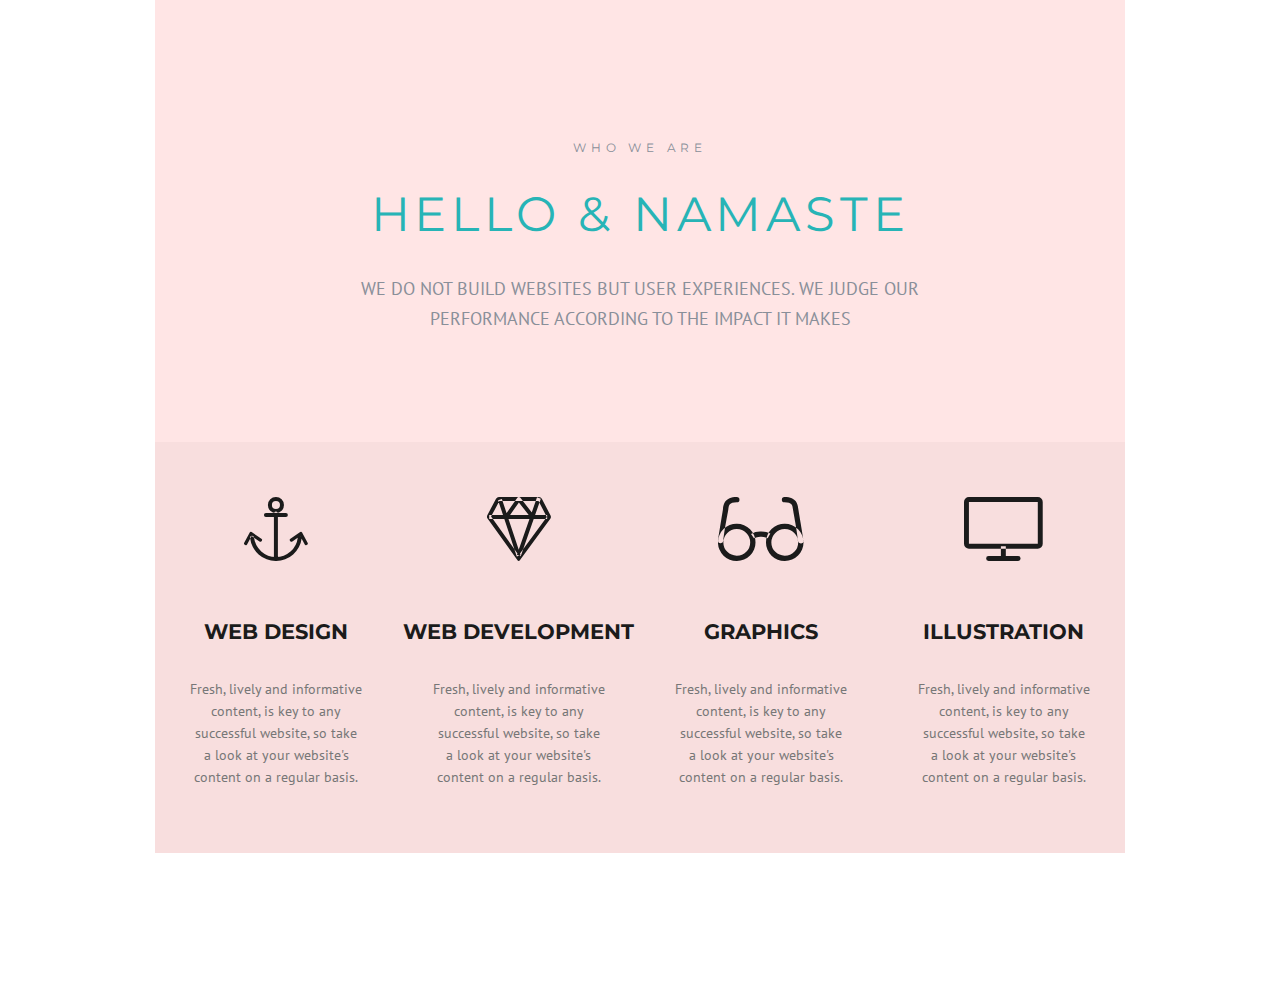
==== 7.1/index.html @ 9fd88c32 "add hw 7" ====
<!DOCTYPE html>
<html lang="en">

<head>
    <meta charset="UTF-8">
    <meta http-equiv="X-UA-Compatible" content="IE=edge">
    <meta name="viewport" content="width=device-width, initial-scale=1.0">
    <link rel="stylesheet" href="src/styles/styles.css">
    <link rel="preconnect" href="https://fonts.googleapis.com">
    <link rel="preconnect" href="https://fonts.gstatic.com" crossorigin>
    <link
        href="https://fonts.googleapis.com/css2?family=Montserrat:ital,wght@0,400;0,600;0,700;1,400;1,600;1,700&family=PT+Sans:ital,wght@0,400;0,700;1,400;1,700&display=swap"
        rel="stylesheet">
    <title>Namaste</title>
</head>

<body>
    <main>
        <section class="intro">
            <div class="container">
                <div class="intro-inner">
                    <span class="intro-subtitle">who we are</span>
                    <h1 class="intro-title">hello & namaste</h1>
                    <p class="intro-text">We do not build websites but user experiences. We judge our performance
                        according to the
                        impact
                        it
                        makes</p>
                </div>
            </div>
        </section>
        <section class="cards">
            <div class="container">
                <article class="card-item">
                    <a href="#" class="card-link">
                        <div class="card-image">
                            <svg viewbox="0 0 64.062 64.25" xmlns="http://www.w3.org/2000/svg" height="64">
                                <g>
                                    <path
                                        d="M288,538.191a26.1,26.1,0,0,1-25.924-23.031,2,2,0,1,1,3.973-.469,22.109,22.109,0,0,0,43.9.035,2,2,0,1,1,3.973.473A26.107,26.107,0,0,1,288,538.191Zm0-.508a2,2,0,0,1-2-2V490.558a2,2,0,0,1,4,0v45.125A2,2,0,0,1,288,537.683Zm0.033-59.746A4.063,4.063,0,1,1,283.969,482a4.067,4.067,0,0,1,4.063-4.063m0-4A8.063,8.063,0,1,0,296.094,482a8.062,8.062,0,0,0-8.062-8.063h0ZM312.4,513.163l-7.9,5.374a1.4,1.4,0,0,1-2.009-.29l-0.41-.451a1.544,1.544,0,0,1,.5-2.055l9.1-6.145c0.013-.009.019-0.02,0.031-0.027l0.616-.4a1.4,1.4,0,0,1,1.974.477l0.368,0.633c0.007,0.012,0,.026.013,0.038l5.142,9.456a1.544,1.544,0,0,1-.5,2.056l-0.57.214a1.4,1.4,0,0,1-1.922-.659Zm-48.792,0,7.9,5.374a1.4,1.4,0,0,0,2.009-.29l0.41-.451a1.544,1.544,0,0,0-.5-2.055l-9.1-6.145c-0.013-.009-0.019-0.02-0.031-0.027l-0.616-.4a1.4,1.4,0,0,0-1.974.477l-0.368.633c-0.007.012-.006,0.026-0.013,0.038l-5.142,9.456a1.544,1.544,0,0,0,.5,2.056l0.571,0.214a1.4,1.4,0,0,0,1.922-.659ZM278,490h20a2,2,0,0,1,0,4H278A2,2,0,0,1,278,490Z"
                                        transform="translate(-255.969 -473.938)">
                                    </path>
                                </g>
                            </svg>
                        </div>
                        <div class="card-info">
                            <h2 class="card-title">web design</h2>
                            <p class="card-text">Fresh, lively and informative content, is key to any successful
                                website, so take a look
                                at
                                your
                                website's content on a regular basis.</p>
                        </div>
                    </a>
                </article>
                <article class="card-item">
                    <a href="#" class="card-link">
                        <div class="card-image diamond">
                            <svg viewbox="0 0 63.968 64.062" xmlns="http://www.w3.org/2000/svg" height="64">
                                <g>
                                    <path
                                        d="M541.747,477.98l8.316,15.9L521.94,532.168,494.266,493.59l8.3-15.61h39.178m0.42-4h-40a3.676,3.676,0,0,0-2.94,1.766l-8.719,16.392a3.535,3.535,0,0,0,.227,3.391l30,41.822a1.366,1.366,0,0,0,2.35.014l30.494-41.516a3.519,3.519,0,0,0,.256-3.383l-8.743-16.715a3.639,3.639,0,0,0-2.927-1.771h0Zm8.25,22h-58v-4h58v4Zm-30.4,37.631-18.75-56.5,3.8-1.262,18.75,56.5Zm3.94-.424-3.778-1.32,20.1-57.547,3.777,1.32Zm-12.817-38.064-3.281-2.285,12.533-18a2,2,0,0,1,1.588-.858,2.118,2.118,0,0,1,1.633.774l13.467,17.338-3.16,2.453-11.8-15.192Z"
                                        transform="translate(-490.188 -473.969)">
                                    </path>
                                </g>
                            </svg>
                        </div>
                        <div class="card-info">
                            <h2 class="card-title">web development</h2>
                            <p class="card-text">Fresh, lively and informative content, is key to any successful
                                website, so take a
                                look
                                at
                                your
                                website's content on a regular basis.</p>
                        </div>
                    </a>
                </article>
                <article class="card-item">
                    <a href="#" class="card-link">
                        <div class="card-image">
                            <svg viewbox="0 0 64.188 48" xmlns="http://www.w3.org/2000/svg" height="64">
                                <g>
                                    <path
                                        d="M726.91,516.692c-0.047,0-.1,0-0.144-0.006a2,2,0,0,1-1.852-2.137c0.061-.865,3.113-19.832,3.623-22.888,0.049-.293.088-0.606,0.131-0.934,0.393-3.072,1.127-8.789,10.342-8.789a2,2,0,0,1,0,4c-5.7,0-6,2.338-6.375,5.3-0.049.379-.1,0.742-0.153,1.08-0.4,2.387-3.162,16.676-3.58,22.518A2,2,0,0,1,726.91,516.692Zm60.18,0.125a2.2,2.2,0,0,1-2.192-1.857c-0.418-5.842-3.183-20.258-3.58-22.643-0.056-.338-0.1-0.7-0.152-1.08-0.379-2.961-.68-5.3-6.375-5.3a2,2,0,0,1,0-4c9.215,0,9.949,5.717,10.342,8.789,0.043,0.328.082,0.641,0.131,0.934,0.509,3.056,3.761,22.148,3.822,23.014a2,2,0,0,1-1.852,2.136C787.186,516.815,787.137,516.817,787.09,516.817Zm-48.006-10.8a9.959,9.959,0,1,1,0,19.918,9.961,9.961,0,1,1,0-19.918m0-4a13.961,13.961,0,1,0,0,27.918,13.959,13.959,0,1,0,0-27.918h0Zm36,4a9.959,9.959,0,1,1,0,19.918,9.961,9.961,0,1,1,0-19.918m0-4a13.961,13.961,0,1,0,0,27.918,13.959,13.959,0,1,0,0-27.918h0Zm-23.211,10.938-2.18-3.354a13.759,13.759,0,0,1,7.287-1.769,15.33,15.33,0,0,1,7.17,1.56l-1.965,3.485a11.934,11.934,0,0,0-5.205-1.045A10.382,10.382,0,0,0,751.871,512.956Z"
                                        transform="translate(-724.906 -481.938)">
                                    </path>
                                </g>
                            </svg>
                        </div>
                        <div class="card-info">
                            <h2 class="card-title">graphics</h2>
                            <p class="card-text">Fresh, lively and informative content, is key to any successful
                                website, so take a look
                                at
                                your
                                website's content on a regular basis.</p>

                        </div>
                    </a>
                </article>
                <article class="card-item">
                    <a href="#" class="card-link">
                        <div class="card-image">
                            <svg viewbox="0 0 64 52.031" xmlns="http://www.w3.org/2000/svg" height="64">
                                <g>
                                    <path
                                        d="M1020,483.976v34.011H964V483.976h56m0-4H964a4.013,4.013,0,0,0-4,4v34.011a4.012,4.012,0,0,0,4,4h56a4.012,4.012,0,0,0,4-4V483.976a4.012,4.012,0,0,0-4-4h0ZM994,520v8h10a2,2,0,1,1,0,4H980a2,2,0,1,1,0-4h10v-8h4Z"
                                        transform="translate(-960 -479.969)">
                                    </path>
                                </g>
                            </svg>
                        </div>
                        <div class="card-info">
                            <h2 class="card-title">illustration</h2>
                            <p class="card-text">Fresh, lively and informative content, is key to any successful
                                website, so take a look
                                at
                                your
                                website's content on a regular basis.</p>
                        </div>
                    </a>
                </article>
            </div>
        </section>
    </main>
</body>

</html>
---- 7.1/src/styles/styles.css ----
html,
body {
    box-sizing: border-box;
    padding: 0;
    margin: 0;
}

* {
    box-sizing: border-box;
    font-size: 0;
    margin: 0;
    padding: 0;
}

img {
    display: block;
    width: 100%;
}

p {
    padding: 0;
    margin: 0;
}

.container {
    width: 100%;
    max-width: 970px;
    margin: 0 auto;
}

.intro-inner {
    background-color: #ffe5e5;
    padding: 120px 181px 86px;
}

.intro-subtitle {
    display: block;
    color: #898f99;
    text-align: center;
    text-transform: uppercase;
    font-family: 'Montserrat', sans-serif;
    font-size: 12px;
    letter-spacing: 0.4em;
    line-height: 30px;
    padding: 13px;
}

.intro-title {
    color: #27b4b6;
    text-align: center;
    text-transform: uppercase;
    font-family: 'Montserrat', sans-serif;
    font-size: 48px;
    font-weight: 400;
    letter-spacing: 0.1em;
    line-height: 30px;
    padding: 23px;
}

.intro-text {
    color: #898f99;
    text-align: center;
    text-transform: uppercase;
    font-family: 'PT Sans', sans-serif;
    font-size: 18px;
    line-height: 30px;
    padding: 22px;
}

.card-item {
    display: inline-block;
    max-width: 25%;
    background-color: #f8dede;
    text-align: center;
    margin-bottom: 140px;
}

.card-link {
    display: block;
    text-decoration: none;
}

.card-link:hover .card-image {
    background-color: #27b4b6;
    fill: #f8dede;
}

.card-link:hover .card-title {
    background-color: #27b4b6;
    color: #f8dede;
}

.card-link:hover .card-text {
    background-color: #27b4b6;
    color: #f8dede;
}

.card-image {
    display: block;
    fill: #1b1b1b;
    padding: 55px;
}

.card-title {
    display: block;
    color: #1b1b1b;
    font-family: 'Montserrat', sans-serif;
    font-size: 21px;
    text-transform: uppercase;
    line-height: 22px;
    padding: 5px;
}

.card-text {
    color: #777;
    font-family: 'PT Sans', sans-serif;
    font-size: 14px;
    font-weight: 400;
    line-height: 22px;
    padding: 30px 35px 65px;
}
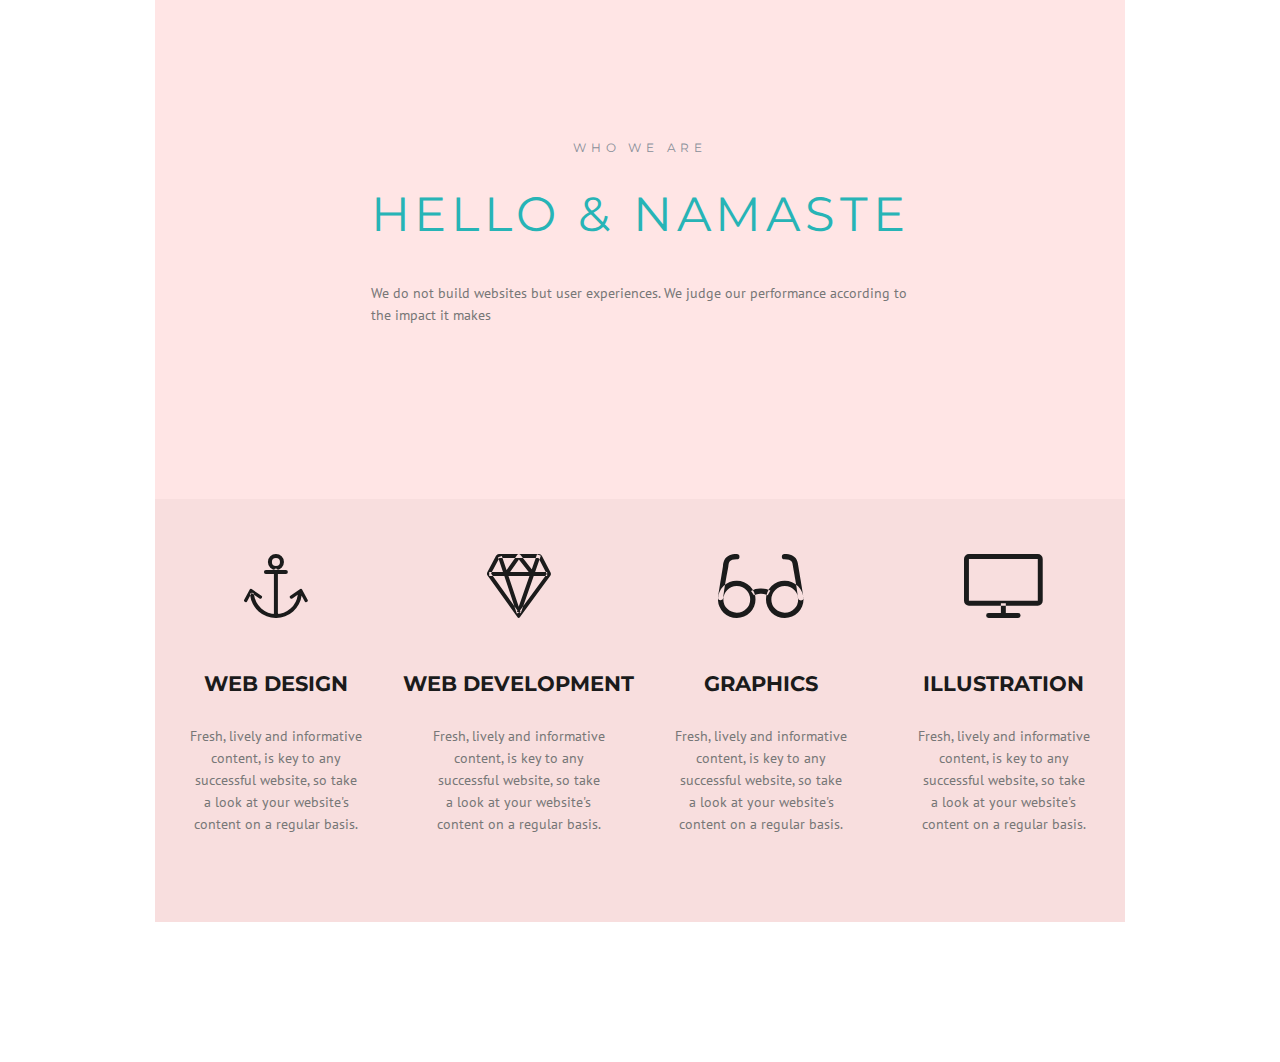
==== commit d42813ec: "mod index.html" ====
--- a/7.1/index.html
+++ b/7.1/index.html
@@ -21,106 +21,83 @@
                 <div class="intro-inner">
                     <span class="intro-subtitle">who we are</span>
                     <h1 class="intro-title">hello & namaste</h1>
-                    <p class="intro-text">We do not build websites but user experiences. We judge our performance
-                        according to the
-                        impact
-                        it
-                        makes</p>
+                    <p class="card-text">We do not build websites but user experiences. We judge our performance
+                        according to the impact it makes</p>
                 </div>
             </div>
         </section>
         <section class="cards">
             <div class="container">
-                <article class="card-item">
-                    <a href="#" class="card-link">
-                        <div class="card-image">
-                            <svg viewbox="0 0 64.062 64.25" xmlns="http://www.w3.org/2000/svg" height="64">
-                                <g>
-                                    <path
-                                        d="M288,538.191a26.1,26.1,0,0,1-25.924-23.031,2,2,0,1,1,3.973-.469,22.109,22.109,0,0,0,43.9.035,2,2,0,1,1,3.973.473A26.107,26.107,0,0,1,288,538.191Zm0-.508a2,2,0,0,1-2-2V490.558a2,2,0,0,1,4,0v45.125A2,2,0,0,1,288,537.683Zm0.033-59.746A4.063,4.063,0,1,1,283.969,482a4.067,4.067,0,0,1,4.063-4.063m0-4A8.063,8.063,0,1,0,296.094,482a8.062,8.062,0,0,0-8.062-8.063h0ZM312.4,513.163l-7.9,5.374a1.4,1.4,0,0,1-2.009-.29l-0.41-.451a1.544,1.544,0,0,1,.5-2.055l9.1-6.145c0.013-.009.019-0.02,0.031-0.027l0.616-.4a1.4,1.4,0,0,1,1.974.477l0.368,0.633c0.007,0.012,0,.026.013,0.038l5.142,9.456a1.544,1.544,0,0,1-.5,2.056l-0.57.214a1.4,1.4,0,0,1-1.922-.659Zm-48.792,0,7.9,5.374a1.4,1.4,0,0,0,2.009-.29l0.41-.451a1.544,1.544,0,0,0-.5-2.055l-9.1-6.145c-0.013-.009-0.019-0.02-0.031-0.027l-0.616-.4a1.4,1.4,0,0,0-1.974.477l-0.368.633c-0.007.012-.006,0.026-0.013,0.038l-5.142,9.456a1.544,1.544,0,0,0,.5,2.056l0.571,0.214a1.4,1.4,0,0,0,1.922-.659ZM278,490h20a2,2,0,0,1,0,4H278A2,2,0,0,1,278,490Z"
-                                        transform="translate(-255.969 -473.938)">
-                                    </path>
-                                </g>
-                            </svg>
-                        </div>
-                        <div class="card-info">
+                <ul class="cards-list">
+                    <li class="card-item">
+                        <a href="#" class="card-link">
+                            <div class="card-image">
+                                <svg viewbox="0 0 64.062 64.25" xmlns="http://www.w3.org/2000/svg" height="64">
+                                    <g>
+                                        <path
+                                            d="M288,538.191a26.1,26.1,0,0,1-25.924-23.031,2,2,0,1,1,3.973-.469,22.109,22.109,0,0,0,43.9.035,2,2,0,1,1,3.973.473A26.107,26.107,0,0,1,288,538.191Zm0-.508a2,2,0,0,1-2-2V490.558a2,2,0,0,1,4,0v45.125A2,2,0,0,1,288,537.683Zm0.033-59.746A4.063,4.063,0,1,1,283.969,482a4.067,4.067,0,0,1,4.063-4.063m0-4A8.063,8.063,0,1,0,296.094,482a8.062,8.062,0,0,0-8.062-8.063h0ZM312.4,513.163l-7.9,5.374a1.4,1.4,0,0,1-2.009-.29l-0.41-.451a1.544,1.544,0,0,1,.5-2.055l9.1-6.145c0.013-.009.019-0.02,0.031-0.027l0.616-.4a1.4,1.4,0,0,1,1.974.477l0.368,0.633c0.007,0.012,0,.026.013,0.038l5.142,9.456a1.544,1.544,0,0,1-.5,2.056l-0.57.214a1.4,1.4,0,0,1-1.922-.659Zm-48.792,0,7.9,5.374a1.4,1.4,0,0,0,2.009-.29l0.41-.451a1.544,1.544,0,0,0-.5-2.055l-9.1-6.145c-0.013-.009-0.019-0.02-0.031-0.027l-0.616-.4a1.4,1.4,0,0,0-1.974.477l-0.368.633c-0.007.012-.006,0.026-0.013,0.038l-5.142,9.456a1.544,1.544,0,0,0,.5,2.056l0.571,0.214a1.4,1.4,0,0,0,1.922-.659ZM278,490h20a2,2,0,0,1,0,4H278A2,2,0,0,1,278,490Z"
+                                            transform="translate(-255.969 -473.938)">
+                                        </path>
+                                    </g>
+                                </svg>
+                            </div>
                             <h2 class="card-title">web design</h2>
                             <p class="card-text">Fresh, lively and informative content, is key to any successful
-                                website, so take a look
-                                at
-                                your
-                                website's content on a regular basis.</p>
-                        </div>
-                    </a>
-                </article>
-                <article class="card-item">
-                    <a href="#" class="card-link">
-                        <div class="card-image diamond">
-                            <svg viewbox="0 0 63.968 64.062" xmlns="http://www.w3.org/2000/svg" height="64">
-                                <g>
-                                    <path
-                                        d="M541.747,477.98l8.316,15.9L521.94,532.168,494.266,493.59l8.3-15.61h39.178m0.42-4h-40a3.676,3.676,0,0,0-2.94,1.766l-8.719,16.392a3.535,3.535,0,0,0,.227,3.391l30,41.822a1.366,1.366,0,0,0,2.35.014l30.494-41.516a3.519,3.519,0,0,0,.256-3.383l-8.743-16.715a3.639,3.639,0,0,0-2.927-1.771h0Zm8.25,22h-58v-4h58v4Zm-30.4,37.631-18.75-56.5,3.8-1.262,18.75,56.5Zm3.94-.424-3.778-1.32,20.1-57.547,3.777,1.32Zm-12.817-38.064-3.281-2.285,12.533-18a2,2,0,0,1,1.588-.858,2.118,2.118,0,0,1,1.633.774l13.467,17.338-3.16,2.453-11.8-15.192Z"
-                                        transform="translate(-490.188 -473.969)">
-                                    </path>
-                                </g>
-                            </svg>
-                        </div>
-                        <div class="card-info">
+                                website, so take a look at your website's content on a regular basis.</p>
+                        </a>
+                    </li>
+                    <li class="card-item">
+                        <a href="#" class="card-link">
+                            <div class="card-image">
+                                <svg viewbox="0 0 63.968 64.062" xmlns="http://www.w3.org/2000/svg" height="64">
+                                    <g>
+                                        <path
+                                            d="M541.747,477.98l8.316,15.9L521.94,532.168,494.266,493.59l8.3-15.61h39.178m0.42-4h-40a3.676,3.676,0,0,0-2.94,1.766l-8.719,16.392a3.535,3.535,0,0,0,.227,3.391l30,41.822a1.366,1.366,0,0,0,2.35.014l30.494-41.516a3.519,3.519,0,0,0,.256-3.383l-8.743-16.715a3.639,3.639,0,0,0-2.927-1.771h0Zm8.25,22h-58v-4h58v4Zm-30.4,37.631-18.75-56.5,3.8-1.262,18.75,56.5Zm3.94-.424-3.778-1.32,20.1-57.547,3.777,1.32Zm-12.817-38.064-3.281-2.285,12.533-18a2,2,0,0,1,1.588-.858,2.118,2.118,0,0,1,1.633.774l13.467,17.338-3.16,2.453-11.8-15.192Z"
+                                            transform="translate(-490.188 -473.969)">
+                                        </path>
+                                    </g>
+                                </svg>
+                            </div>
                             <h2 class="card-title">web development</h2>
                             <p class="card-text">Fresh, lively and informative content, is key to any successful
-                                website, so take a
-                                look
-                                at
-                                your
-                                website's content on a regular basis.</p>
-                        </div>
-                    </a>
-                </article>
-                <article class="card-item">
-                    <a href="#" class="card-link">
-                        <div class="card-image">
-                            <svg viewbox="0 0 64.188 48" xmlns="http://www.w3.org/2000/svg" height="64">
-                                <g>
-                                    <path
-                                        d="M726.91,516.692c-0.047,0-.1,0-0.144-0.006a2,2,0,0,1-1.852-2.137c0.061-.865,3.113-19.832,3.623-22.888,0.049-.293.088-0.606,0.131-0.934,0.393-3.072,1.127-8.789,10.342-8.789a2,2,0,0,1,0,4c-5.7,0-6,2.338-6.375,5.3-0.049.379-.1,0.742-0.153,1.08-0.4,2.387-3.162,16.676-3.58,22.518A2,2,0,0,1,726.91,516.692Zm60.18,0.125a2.2,2.2,0,0,1-2.192-1.857c-0.418-5.842-3.183-20.258-3.58-22.643-0.056-.338-0.1-0.7-0.152-1.08-0.379-2.961-.68-5.3-6.375-5.3a2,2,0,0,1,0-4c9.215,0,9.949,5.717,10.342,8.789,0.043,0.328.082,0.641,0.131,0.934,0.509,3.056,3.761,22.148,3.822,23.014a2,2,0,0,1-1.852,2.136C787.186,516.815,787.137,516.817,787.09,516.817Zm-48.006-10.8a9.959,9.959,0,1,1,0,19.918,9.961,9.961,0,1,1,0-19.918m0-4a13.961,13.961,0,1,0,0,27.918,13.959,13.959,0,1,0,0-27.918h0Zm36,4a9.959,9.959,0,1,1,0,19.918,9.961,9.961,0,1,1,0-19.918m0-4a13.961,13.961,0,1,0,0,27.918,13.959,13.959,0,1,0,0-27.918h0Zm-23.211,10.938-2.18-3.354a13.759,13.759,0,0,1,7.287-1.769,15.33,15.33,0,0,1,7.17,1.56l-1.965,3.485a11.934,11.934,0,0,0-5.205-1.045A10.382,10.382,0,0,0,751.871,512.956Z"
-                                        transform="translate(-724.906 -481.938)">
-                                    </path>
-                                </g>
-                            </svg>
-                        </div>
-                        <div class="card-info">
+                                website, so take a look at your website's content on a regular basis.</p>
+                        </a>
+                    </li>
+                    <li class="card-item">
+                        <a href="#" class="card-link">
+                            <div class="card-image">
+                                <svg viewbox="0 0 64.188 48" xmlns="http://www.w3.org/2000/svg" height="64">
+                                    <g>
+                                        <path
+                                            d="M726.91,516.692c-0.047,0-.1,0-0.144-0.006a2,2,0,0,1-1.852-2.137c0.061-.865,3.113-19.832,3.623-22.888,0.049-.293.088-0.606,0.131-0.934,0.393-3.072,1.127-8.789,10.342-8.789a2,2,0,0,1,0,4c-5.7,0-6,2.338-6.375,5.3-0.049.379-.1,0.742-0.153,1.08-0.4,2.387-3.162,16.676-3.58,22.518A2,2,0,0,1,726.91,516.692Zm60.18,0.125a2.2,2.2,0,0,1-2.192-1.857c-0.418-5.842-3.183-20.258-3.58-22.643-0.056-.338-0.1-0.7-0.152-1.08-0.379-2.961-.68-5.3-6.375-5.3a2,2,0,0,1,0-4c9.215,0,9.949,5.717,10.342,8.789,0.043,0.328.082,0.641,0.131,0.934,0.509,3.056,3.761,22.148,3.822,23.014a2,2,0,0,1-1.852,2.136C787.186,516.815,787.137,516.817,787.09,516.817Zm-48.006-10.8a9.959,9.959,0,1,1,0,19.918,9.961,9.961,0,1,1,0-19.918m0-4a13.961,13.961,0,1,0,0,27.918,13.959,13.959,0,1,0,0-27.918h0Zm36,4a9.959,9.959,0,1,1,0,19.918,9.961,9.961,0,1,1,0-19.918m0-4a13.961,13.961,0,1,0,0,27.918,13.959,13.959,0,1,0,0-27.918h0Zm-23.211,10.938-2.18-3.354a13.759,13.759,0,0,1,7.287-1.769,15.33,15.33,0,0,1,7.17,1.56l-1.965,3.485a11.934,11.934,0,0,0-5.205-1.045A10.382,10.382,0,0,0,751.871,512.956Z"
+                                            transform="translate(-724.906 -481.938)">
+                                        </path>
+                                    </g>
+                                </svg>
+                            </div>
                             <h2 class="card-title">graphics</h2>
                             <p class="card-text">Fresh, lively and informative content, is key to any successful
-                                website, so take a look
-                                at
-                                your
-                                website's content on a regular basis.</p>
-
-                        </div>
-                    </a>
-                </article>
-                <article class="card-item">
-                    <a href="#" class="card-link">
-                        <div class="card-image">
-                            <svg viewbox="0 0 64 52.031" xmlns="http://www.w3.org/2000/svg" height="64">
-                                <g>
-                                    <path
-                                        d="M1020,483.976v34.011H964V483.976h56m0-4H964a4.013,4.013,0,0,0-4,4v34.011a4.012,4.012,0,0,0,4,4h56a4.012,4.012,0,0,0,4-4V483.976a4.012,4.012,0,0,0-4-4h0ZM994,520v8h10a2,2,0,1,1,0,4H980a2,2,0,1,1,0-4h10v-8h4Z"
-                                        transform="translate(-960 -479.969)">
-                                    </path>
-                                </g>
-                            </svg>
-                        </div>
-                        <div class="card-info">
+                                website, so take a look at your website's content on a regular basis.</p>
+                        </a>
+                    </li>
+                    <li class="card-item">
+                        <a href="#" class="card-link">
+                            <div class="card-image">
+                                <svg viewbox="0 0 64 52.031" xmlns="http://www.w3.org/2000/svg" height="64">
+                                    <g>
+                                        <path
+                                            d="M1020,483.976v34.011H964V483.976h56m0-4H964a4.013,4.013,0,0,0-4,4v34.011a4.012,4.012,0,0,0,4,4h56a4.012,4.012,0,0,0,4-4V483.976a4.012,4.012,0,0,0-4-4h0ZM994,520v8h10a2,2,0,1,1,0,4H980a2,2,0,1,1,0-4h10v-8h4Z"
+                                            transform="translate(-960 -479.969)">
+                                        </path>
+                                    </g>
+                                </svg>
+                            </div>
                             <h2 class="card-title">illustration</h2>
                             <p class="card-text">Fresh, lively and informative content, is key to any successful
-                                website, so take a look
-                                at
-                                your
-                                website's content on a regular basis.</p>
-                        </div>
-                    </a>
-                </article>
+                                website, so take a look at your website's content on a regular basis.</p>
+                        </a>
+                    </li>
+                </ul>
             </div>
         </section>
     </main>
--- a/7.1/src/styles/styles.css
+++ b/7.1/src/styles/styles.css
@@ -8,6 +8,7 @@
 * {
     box-sizing: border-box;
     font-size: 0;
+    transition: background .1s ease-in;
     margin: 0;
     padding: 0;
 }
@@ -67,6 +68,11 @@
     padding: 22px;
 }
 
+.cards-list {
+    list-style: none;
+    padding: 0;
+}
+
 .card-item {
     display: inline-block;
     max-width: 25%;
@@ -75,24 +81,24 @@
     margin-bottom: 140px;
 }
 
-.card-link {
-    display: block;
-    text-decoration: none;
-}
-
-.card-link:hover .card-image {
+.card-item:hover .card-image {
     background-color: #27b4b6;
     fill: #f8dede;
 }
 
-.card-link:hover .card-title {
+.card-item:hover .card-title {
     background-color: #27b4b6;
     color: #f8dede;
 }
 
-.card-link:hover .card-text {
+.card-item:hover .card-text {
     background-color: #27b4b6;
     color: #f8dede;
+}
+
+.card-link {
+    display: block;
+    text-decoration: none;
 }
 
 .card-image {
@@ -102,13 +108,11 @@
 }
 
 .card-title {
-    display: block;
     color: #1b1b1b;
     font-family: 'Montserrat', sans-serif;
     font-size: 21px;
     text-transform: uppercase;
     line-height: 22px;
-    padding: 5px;
 }
 
 .card-text {
@@ -117,5 +121,5 @@
     font-size: 14px;
     font-weight: 400;
     line-height: 22px;
-    padding: 30px 35px 65px;
+    padding: 30px 35px 87px;
 }
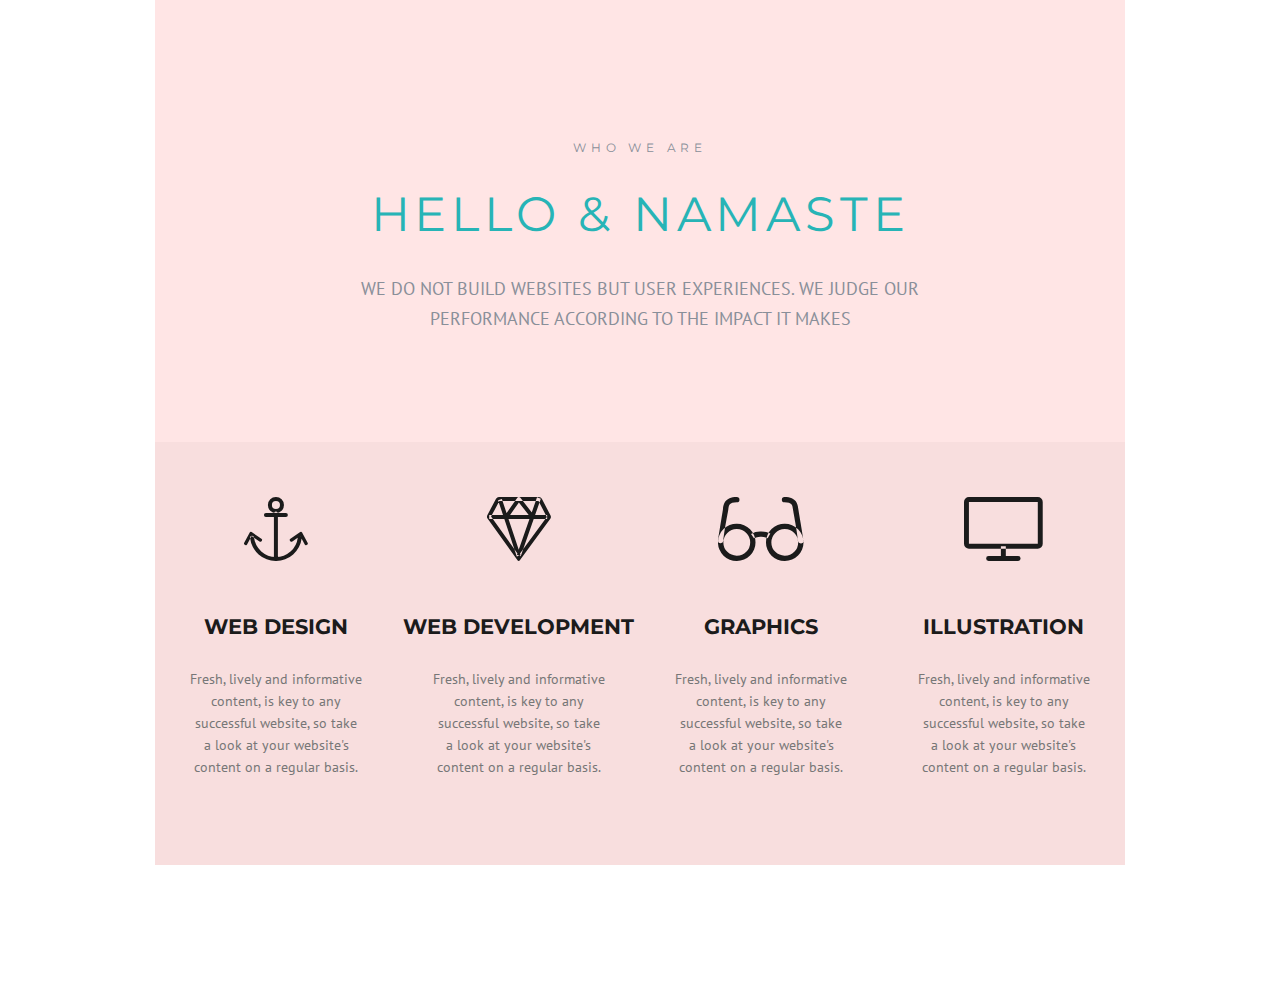
==== commit cc84d86d: "mod index.html" ====
--- a/7.1/index.html
+++ b/7.1/index.html
@@ -21,7 +21,7 @@
                 <div class="intro-inner">
                     <span class="intro-subtitle">who we are</span>
                     <h1 class="intro-title">hello & namaste</h1>
-                    <p class="card-text">We do not build websites but user experiences. We judge our performance
+                    <p class="intro-text">We do not build websites but user experiences. We judge our performance
                         according to the impact it makes</p>
                 </div>
             </div>
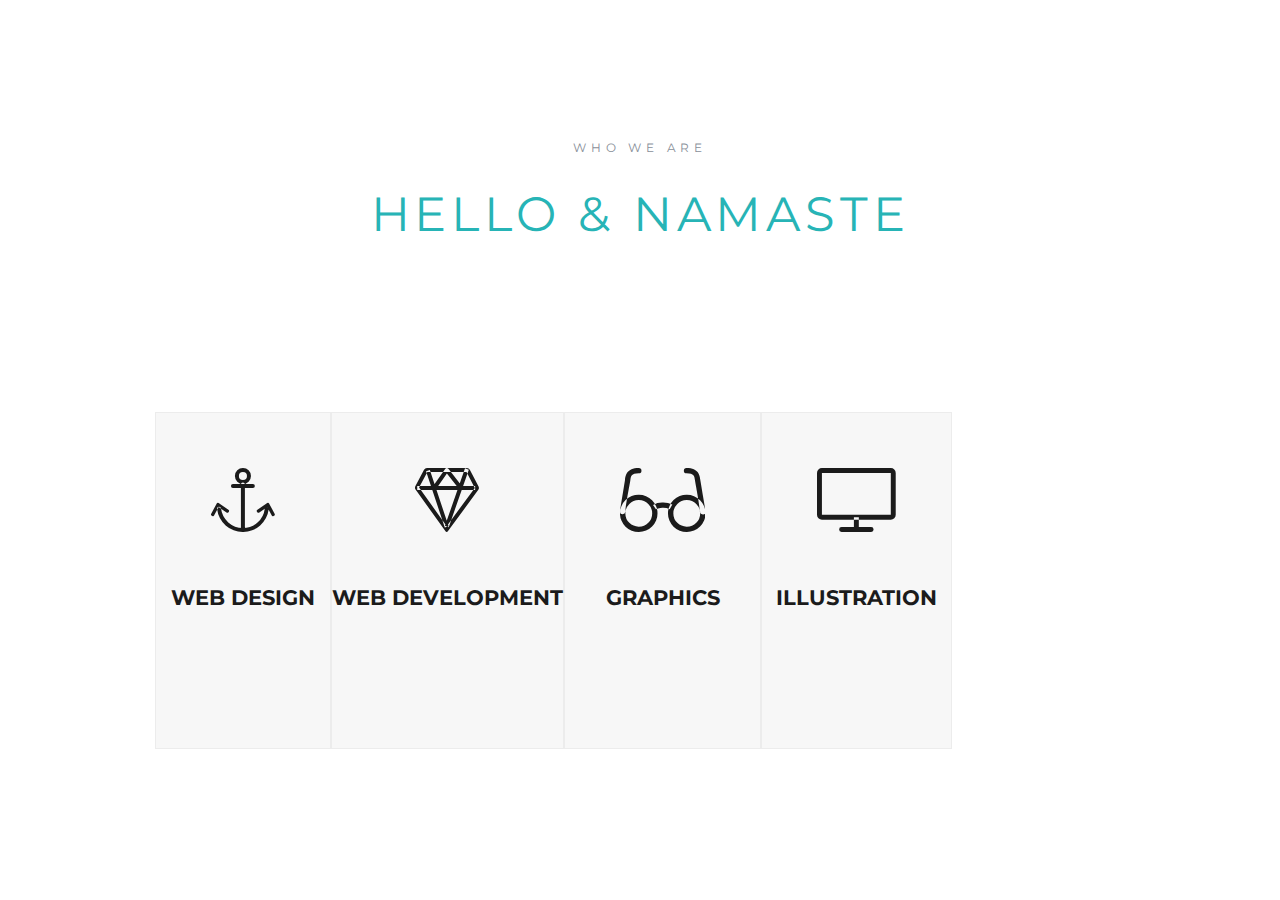
==== commit 305e39e6: "hotfix" ====
--- a/7.1/index.html
+++ b/7.1/index.html
@@ -21,8 +21,10 @@
                 <div class="intro-inner">
                     <span class="intro-subtitle">who we are</span>
                     <h1 class="intro-title">hello & namaste</h1>
-                    <p class="intro-text">We do not build websites but user experiences. We judge our performance
-                        according to the impact it makes</p>
+                    <div class="intro-text">
+                        <p>We do not build websites but user experiences. We judge our performance
+                            according to the impact it makes</p>
+                    </div>
                 </div>
             </div>
         </section>
@@ -42,8 +44,10 @@
                                 </svg>
                             </div>
                             <h2 class="card-title">web design</h2>
-                            <p class="card-text">Fresh, lively and informative content, is key to any successful
-                                website, so take a look at your website's content on a regular basis.</p>
+                            <div class="card-text">
+                                <p>Fresh, lively and informative content, is key to any successful
+                                    website, so take a look at your website's content on a regular basis.</p>
+                            </div>
                         </a>
                     </li>
                     <li class="card-item">
@@ -59,8 +63,10 @@
                                 </svg>
                             </div>
                             <h2 class="card-title">web development</h2>
-                            <p class="card-text">Fresh, lively and informative content, is key to any successful
-                                website, so take a look at your website's content on a regular basis.</p>
+                            <div class="card-text">
+                                <p>Fresh, lively and informative content, is key to any successful
+                                    website, so take a look at your website's content on a regular basis.</p>
+                            </div>
                         </a>
                     </li>
                     <li class="card-item">
@@ -76,8 +82,10 @@
                                 </svg>
                             </div>
                             <h2 class="card-title">graphics</h2>
-                            <p class="card-text">Fresh, lively and informative content, is key to any successful
-                                website, so take a look at your website's content on a regular basis.</p>
+                            <div class="card-text">
+                                <p>Fresh, lively and informative content, is key to any successful
+                                    website, so take a look at your website's content on a regular basis.</p>
+                            </div>
                         </a>
                     </li>
                     <li class="card-item">
@@ -93,8 +101,10 @@
                                 </svg>
                             </div>
                             <h2 class="card-title">illustration</h2>
-                            <p class="card-text">Fresh, lively and informative content, is key to any successful
-                                website, so take a look at your website's content on a regular basis.</p>
+                            <div class="card-text">
+                                <p>Fresh, lively and informative content, is key to any successful
+                                    website, so take a look at your website's content on a regular basis.</p>
+                            </div>
                         </a>
                     </li>
                 </ul>
--- a/7.1/src/styles/styles.css
+++ b/7.1/src/styles/styles.css
@@ -23,6 +23,11 @@
     margin: 0;
 }
 
+h1, h2 {
+    margin: 0;
+    padding: 0;
+}
+
 .container {
     width: 100%;
     max-width: 970px;
@@ -30,7 +35,7 @@
 }
 
 .intro-inner {
-    background-color: #ffe5e5;
+    background-color: #fff;
     padding: 120px 181px 86px;
 }
 
@@ -76,24 +81,18 @@
 .card-item {
     display: inline-block;
     max-width: 25%;
-    background-color: #f8dede;
+    background-color: #f7f7f7;
+    border: 1px solid #ececec;
     text-align: center;
     margin-bottom: 140px;
 }
 
-.card-item:hover .card-image {
-    background-color: #27b4b6;
-    fill: #f8dede;
-}
-
-.card-item:hover .card-title {
-    background-color: #27b4b6;
-    color: #f8dede;
-}
-
+.card-item:hover .card-image,
+.card-item:hover .card-title,
 .card-item:hover .card-text {
     background-color: #27b4b6;
-    color: #f8dede;
+    color: #f7f7f7;
+    fill: #f7f7f7;
 }
 
 .card-link {
